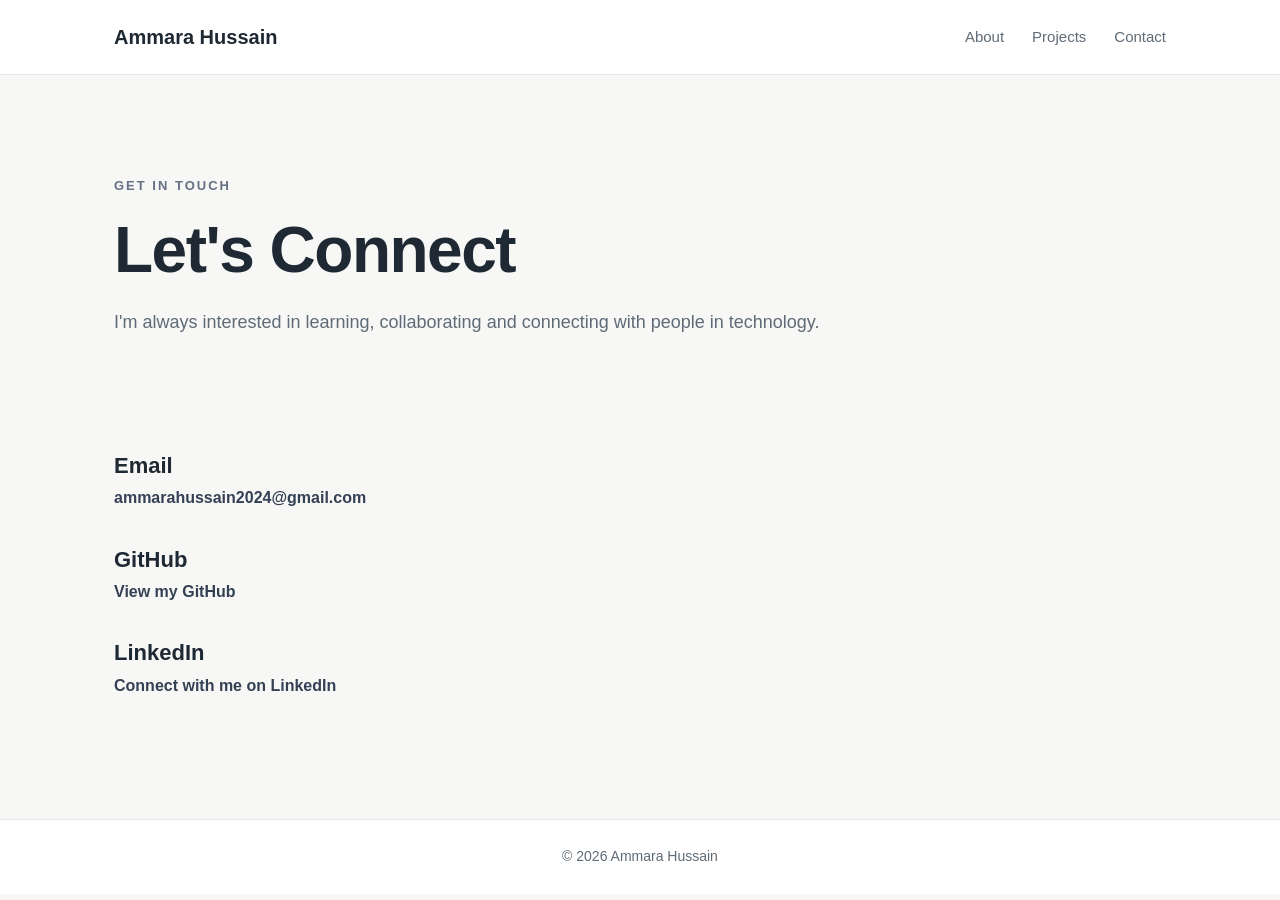
==== contact.html @ 1454ca86 "Initial portfolio" ====
<!DOCTYPE html>
<html lang="en">
<head>
    <meta charset="UTF-8">
    <meta name="viewport" content="width=device-width, initial-scale=1.0">

    <title>Contact | Ammara Hussain</title>

    <link rel="stylesheet" href="css/style.css">
</head>

<body>

<header>
    <nav>

        <a href="index.html" class="logo">
            Ammara Hussain
        </a>

        <div class="nav-links">
            <a href="about.html">About</a>
            <a href="projects.html">Projects</a>
            <a href="contact.html">Contact</a>
        </div>

    </nav>
</header>


<main>

    <section class="page-header">

        <p class="eyebrow">GET IN TOUCH</p>

        <h1>Let's Connect</h1>

        <p>
            I'm always interested in learning,
            collaborating and connecting with
            people in technology.
        </p>

    </section>


    <section class="contact-content">

        <h2>Email</h2>

        <p>
            <a href="ammarahussain2024@gmail.com">
               ammarahussain2024@gmail.com
            </a>
        </p>


        <h2>GitHub</h2>

        <p>
            <a href="https://github.com/Ammara-Hussain" target="_blank">
                View my GitHub
            </a>
        </p>


        <h2>LinkedIn</h2>

        <p>
            <a href="https://www.linkedin.com/in/ammara-hussain-045241331/" target="_blank">
                Connect with me on LinkedIn
            </a>
        </p>

    </section>

</main>


<footer>
    <p>© 2026 Ammara Hussain</p>
</footer>

</body>
</html>
---- css/style.css ----
/* =========================================
   RESET & BASE STYLES
========================================= */

* {
    margin: 0;
    padding: 0;
    box-sizing: border-box;
}

html {
    scroll-behavior: smooth;
}

body {
    font-family: Arial, Helvetica, sans-serif;
    background: #f7f7f5;
    color: #1f2933;
    line-height: 1.7;
}

a {
    color: inherit;
    text-decoration: none;
}

p {
    color: #5f6b76;
}

ul {
    padding-left: 20px;
}


/* =========================================
   NAVIGATION
========================================= */

header {
    border-bottom: 1px solid #e5e7eb;
    background: #ffffff;
}

nav {
    max-width: 1100px;
    margin: 0 auto;
    padding: 20px 24px;

    display: flex;
    justify-content: space-between;
    align-items: center;
}

.logo {
    font-size: 20px;
    font-weight: 700;
}

.nav-links {
    display: flex;
    gap: 28px;
}

.nav-links a {
    color: #5f6b76;
    font-size: 15px;
    transition: color 0.2s ease;
}

.nav-links a:hover {
    color: #111827;
}


/* =========================================
   GENERAL LAYOUT
========================================= */

main {
    max-width: 1100px;
    margin: 0 auto;
    padding: 0 24px;
}

section {
    padding: 80px 0;
}


/* =========================================
   HERO
========================================= */

.hero {
    max-width: 850px;
    padding-top: 120px;
    padding-bottom: 100px;
}

.eyebrow {
    color: #667085;
    font-size: 13px;
    font-weight: 700;
    letter-spacing: 2px;
    margin-bottom: 18px;
}

.hero h1 {
    max-width: 800px;
    font-size: clamp(42px, 7vw, 72px);
    line-height: 1.05;
    letter-spacing: -2px;
    margin-bottom: 28px;
}

.hero > p:not(.eyebrow) {
    max-width: 680px;
    font-size: 18px;
}


/* =========================================
   BUTTONS
========================================= */

.buttons {
    display: flex;
    gap: 14px;
    margin-top: 32px;
}

.button {
    display: inline-block;
    padding: 12px 22px;

    background: #1f2933;
    color: white;

    border-radius: 6px;

    font-size: 15px;
    font-weight: 600;

    transition: transform 0.2s ease,
                opacity 0.2s ease;
}

.button:hover {
    transform: translateY(-2px);
    opacity: 0.9;
}

.button.secondary {
    background: transparent;
    color: #1f2933;
    border: 1px solid #cfd4da;
}


/* =========================================
   HEADINGS
========================================= */

h2 {
    font-size: 36px;
    line-height: 1.2;
    margin-bottom: 30px;
}

h3 {
    font-size: 23px;
    line-height: 1.3;
    margin: 12px 0;
}


/* =========================================
   PROJECT GRID
========================================= */

.project-grid {
    display: grid;

    grid-template-columns:
        repeat(3, 1fr);

    gap: 20px;
}

.project-card {
    background: #ffffff;

    border: 1px solid #e3e6e8;

    border-radius: 10px;

    padding: 30px;

    transition:
        transform 0.2s ease,
        box-shadow 0.2s ease;
}

.project-card:hover {
    transform: translateY(-4px);

    box-shadow:
        0 12px 30px rgba(0, 0, 0, 0.07);
}

.project-card span {
    font-size: 12px;
    font-weight: 700;
    color: #667085;
    letter-spacing: 0.5px;
}

.project-card p {
    margin: 14px 0 22px;
}

.project-card a {
    font-weight: 700;
    font-size: 14px;
}

.project-card a:hover {
    text-decoration: underline;
}


/* =========================================
   PAGE HEADER
========================================= */

.page-header {
    max-width: 750px;
    padding-top: 100px;
    padding-bottom: 60px;
}

.page-header h1 {
    font-size: clamp(42px, 6vw, 64px);
    line-height: 1.1;
    letter-spacing: -1.5px;
    margin-bottom: 22px;
}

.page-header > p:not(.eyebrow) {
    font-size: 18px;
}


/* =========================================
   ABOUT PAGE
========================================= */

.about-content {
    max-width: 750px;
    padding-top: 20px;
    padding-bottom: 100px;
}

.about-content h2 {
    font-size: 28px;
    margin-top: 45px;
    margin-bottom: 15px;
}

.about-content p {
    margin-bottom: 18px;
}

.about-content li {
    margin-bottom: 8px;
    color: #5f6b76;
}


/* =========================================
   PROJECT LIST PAGE
========================================= */

.project-list {
    display: flex;
    flex-direction: column;
    gap: 24px;

    padding-bottom: 100px;
}

.project-list .project-card {
    max-width: 850px;
}

.project-list .project-card h2 {
    font-size: 30px;
    margin: 10px 0;
}

.project-list .project-card p {
    max-width: 700px;
}


/* =========================================
   CASE STUDY PAGES
========================================= */

.case-study {
    max-width: 800px;

    padding-top: 100px;
    padding-bottom: 100px;
}

.case-study h1 {
    font-size: clamp(40px, 6vw, 64px);
    line-height: 1.1;
    letter-spacing: -1.5px;

    margin-bottom: 25px;
}

.case-study .lead {
    font-size: 20px;
    margin-bottom: 60px;
}

.case-study h2 {
    font-size: 28px;
    margin-top: 50px;
    margin-bottom: 15px;
}

.case-study p {
    margin-bottom: 18px;
}

.case-study li {
    margin-bottom: 8px;
    color: #5f6b76;
}

.case-study > a:last-child {
    display: inline-block;

    margin-top: 45px;

    font-weight: 700;
}

.case-study > a:last-child:hover {
    text-decoration: underline;
}


/* =========================================
   CONTACT
========================================= */

.contact-content {
    max-width: 700px;

    padding-top: 20px;
    padding-bottom: 120px;
}

.contact-content h2 {
    font-size: 22px;
    margin-top: 35px;
    margin-bottom: 5px;
}

.contact-content a {
    color: #344054;
    font-weight: 600;
}

.contact-content a:hover {
    text-decoration: underline;
}


/* =========================================
   FOOTER
========================================= */

footer {
    border-top: 1px solid #e5e7eb;

    background: #ffffff;

    text-align: center;

    padding: 25px;
}

footer p {
    font-size: 14px;
}


/* =========================================
   RESPONSIVE DESIGN
========================================= */

@media (max-width: 800px) {

    nav {
        flex-direction: column;
        gap: 15px;
    }

    .nav-links {
        gap: 18px;
    }

    .hero {
        padding-top: 80px;
    }

    .project-grid {
        grid-template-columns: 1fr;
    }

    section {
        padding: 60px 0;
    }

}


@media (max-width: 500px) {

    main {
        padding: 0 18px;
    }

    nav {
        padding: 18px;
    }

    .nav-links {
        gap: 14px;
        font-size: 14px;
    }

    .hero h1 {
        letter-spacing: -1px;
    }

    .buttons {
        flex-direction: column;
        align-items: flex-start;
    }

    .button {
        width: 100%;
        text-align: center;
    }

    .project-card {
        padding: 22px;
    }

}
/* =========================================
   PROJECT IMAGES
========================================= */

.project-image {
    width: 100%;
    max-width: 800px;
    height: auto;
    display: block;

    margin: 35px 0 50px;

    border: 1px solid #e3e6e8;
    border-radius: 10px;

    box-shadow: 0 8px 25px rgba(0, 0, 0, 0.06);
}
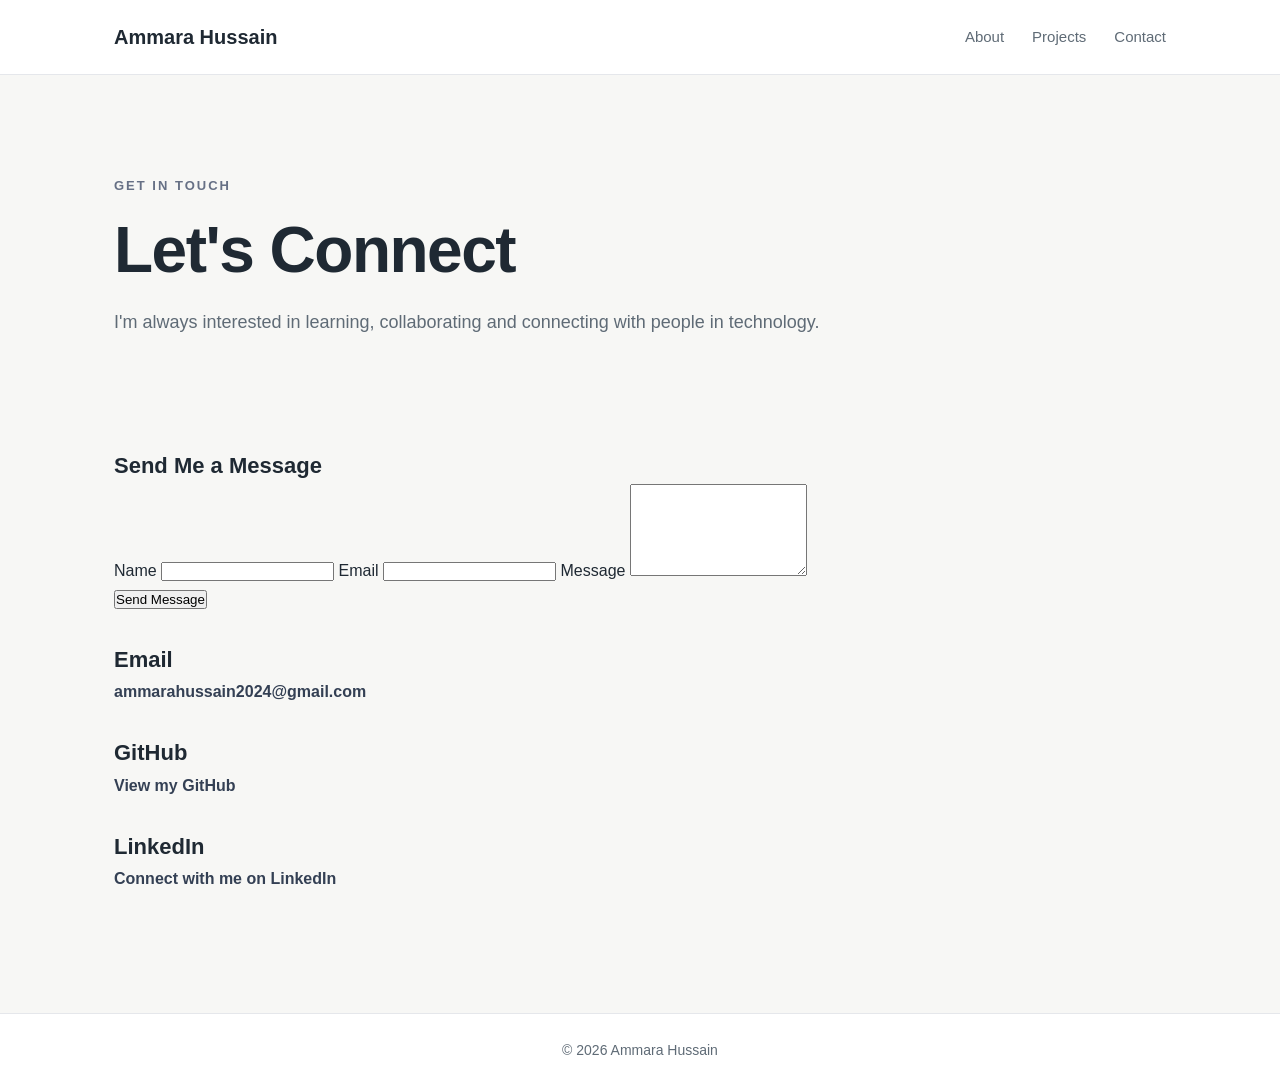
==== commit 4c77c8eb: "Add working Netlify contact form" ====
--- a/contact.html
+++ b/contact.html
@@ -47,11 +47,44 @@
 
     <section class="contact-content">
 
+        <h2>Send Me a Message</h2>
+
+        <form name="contact" method="POST" data-netlify="true">
+
+            <label for="name">Name</label>
+            <input 
+                type="text" 
+                id="name" 
+                name="name" 
+                required
+            >
+
+            <label for="email">Email</label>
+            <input 
+                type="email" 
+                id="email" 
+                name="email" 
+                required
+            >
+
+            <label for="message">Message</label>
+            <textarea 
+                id="message" 
+                name="message" 
+                rows="6" 
+                required
+            ></textarea>
+
+            <button type="submit">Send Message</button>
+
+        </form>
+
+
         <h2>Email</h2>
 
         <p>
-            <a href="ammarahussain2024@gmail.com">
-               ammarahussain2024@gmail.com
+            <a href="mailto:ammarahussain2024@gmail.com">
+                ammarahussain2024@gmail.com
             </a>
         </p>
 
@@ -59,7 +92,7 @@
         <h2>GitHub</h2>
 
         <p>
-            <a href="https://github.com/Ammara-Hussain" target="_blank">
+            <a href="https://github.com/Ammara-Hussain" target="_blank" rel="noopener noreferrer">
                 View my GitHub
             </a>
         </p>
@@ -68,7 +101,7 @@
         <h2>LinkedIn</h2>
 
         <p>
-            <a href="https://www.linkedin.com/in/ammara-hussain-045241331/" target="_blank">
+            <a href="https://www.linkedin.com/in/ammara-hussain-045241331/" target="_blank" rel="noopener noreferrer">
                 Connect with me on LinkedIn
             </a>
         </p>
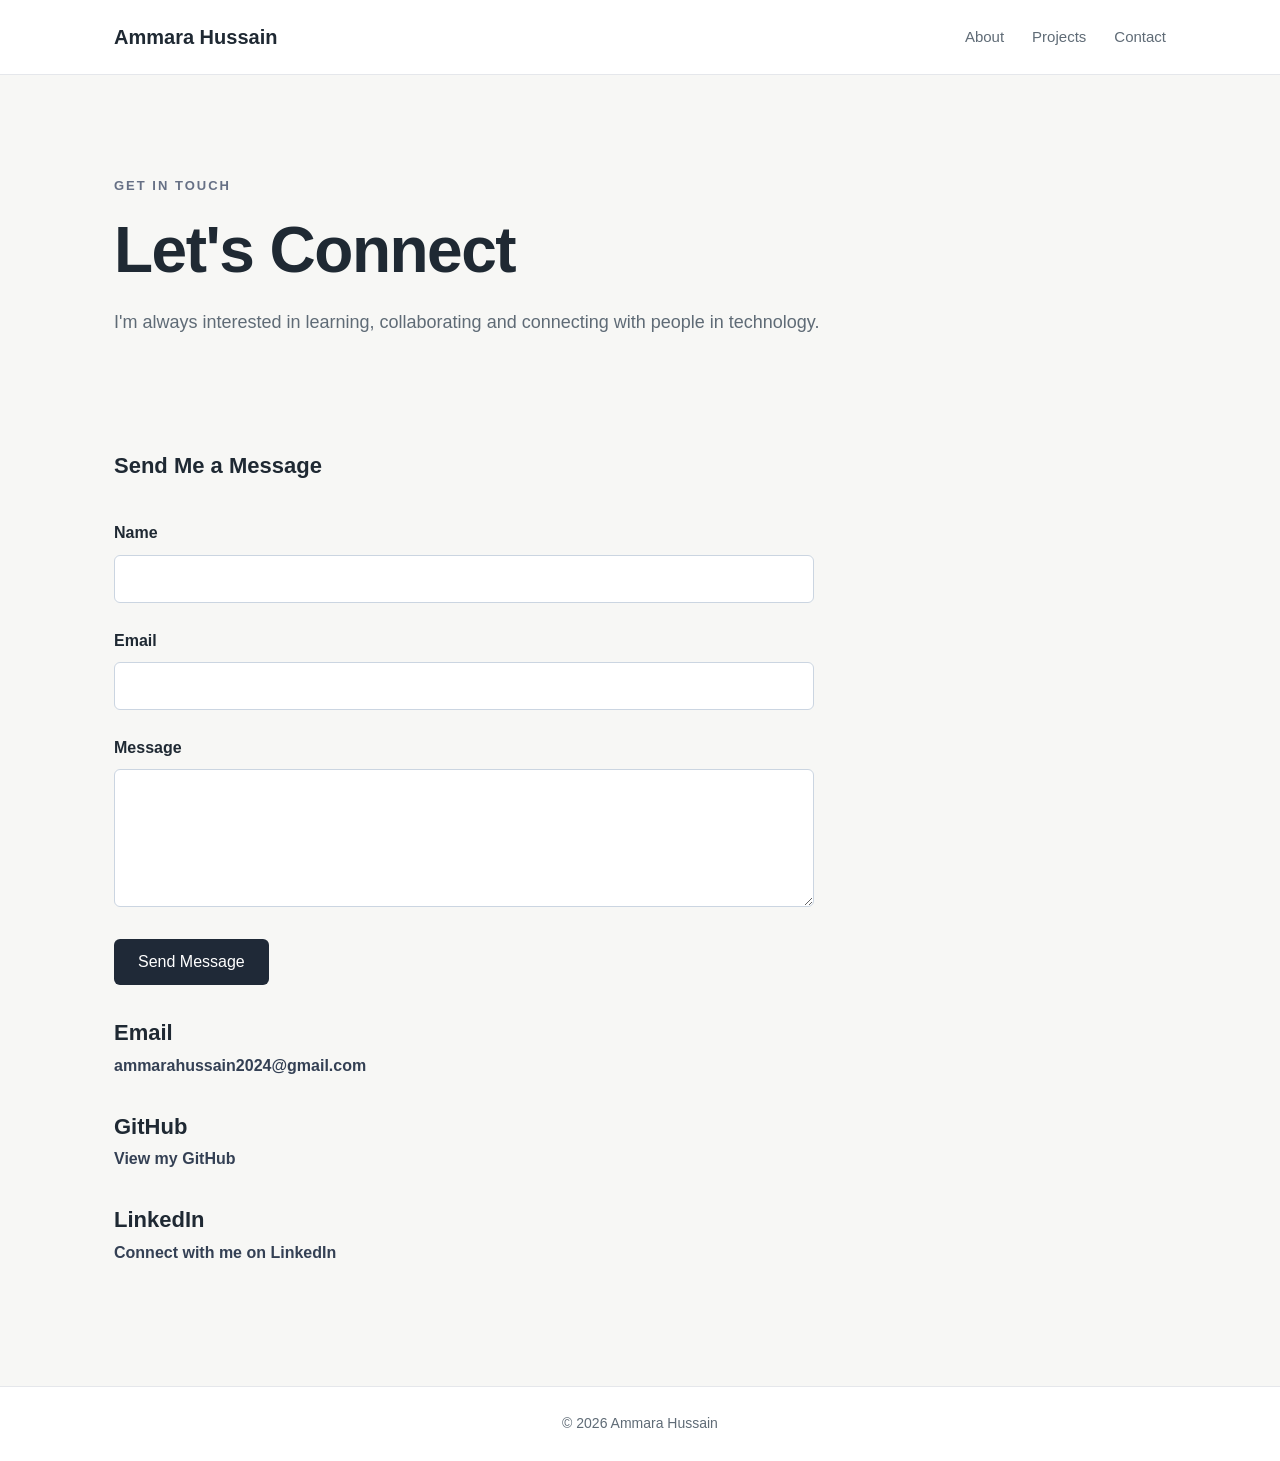
==== commit 90d87ccf: "Ensure Netlify form detection" ====
--- a/contact.html
+++ b/contact.html
@@ -50,7 +50,7 @@
         <h2>Send Me a Message</h2>
 
         <form name="contact" method="POST" data-netlify="true">
-
+        <input type="hidden" name="form-name" value="contact">
             <label for="name">Name</label>
             <input 
                 type="text" 
--- a/css/style.css
+++ b/css/style.css
@@ -482,4 +482,49 @@
     border-radius: 10px;
 
     box-shadow: 0 8px 25px rgba(0, 0, 0, 0.06);
+}
+
+/* Contact Form */
+
+.contact-content form {
+    max-width: 700px;
+    margin-top: 40px;
+}
+
+.contact-content label {
+    display: block;
+    margin-top: 24px;
+    margin-bottom: 8px;
+    font-weight: 600;
+}
+
+.contact-content input,
+.contact-content textarea {
+    width: 100%;
+    padding: 14px;
+    border: 1px solid #cbd5e1;
+    border-radius: 6px;
+    font-family: inherit;
+    font-size: 16px;
+    box-sizing: border-box;
+}
+
+.contact-content textarea {
+    resize: vertical;
+}
+
+.contact-content button {
+    margin-top: 24px;
+    padding: 14px 24px;
+    background: #1f2937;
+    color: white;
+    border: none;
+    border-radius: 6px;
+    font-size: 16px;
+    font-family: inherit;
+    cursor: pointer;
+}
+
+.contact-content button:hover {
+    opacity: 0.9;
 }
